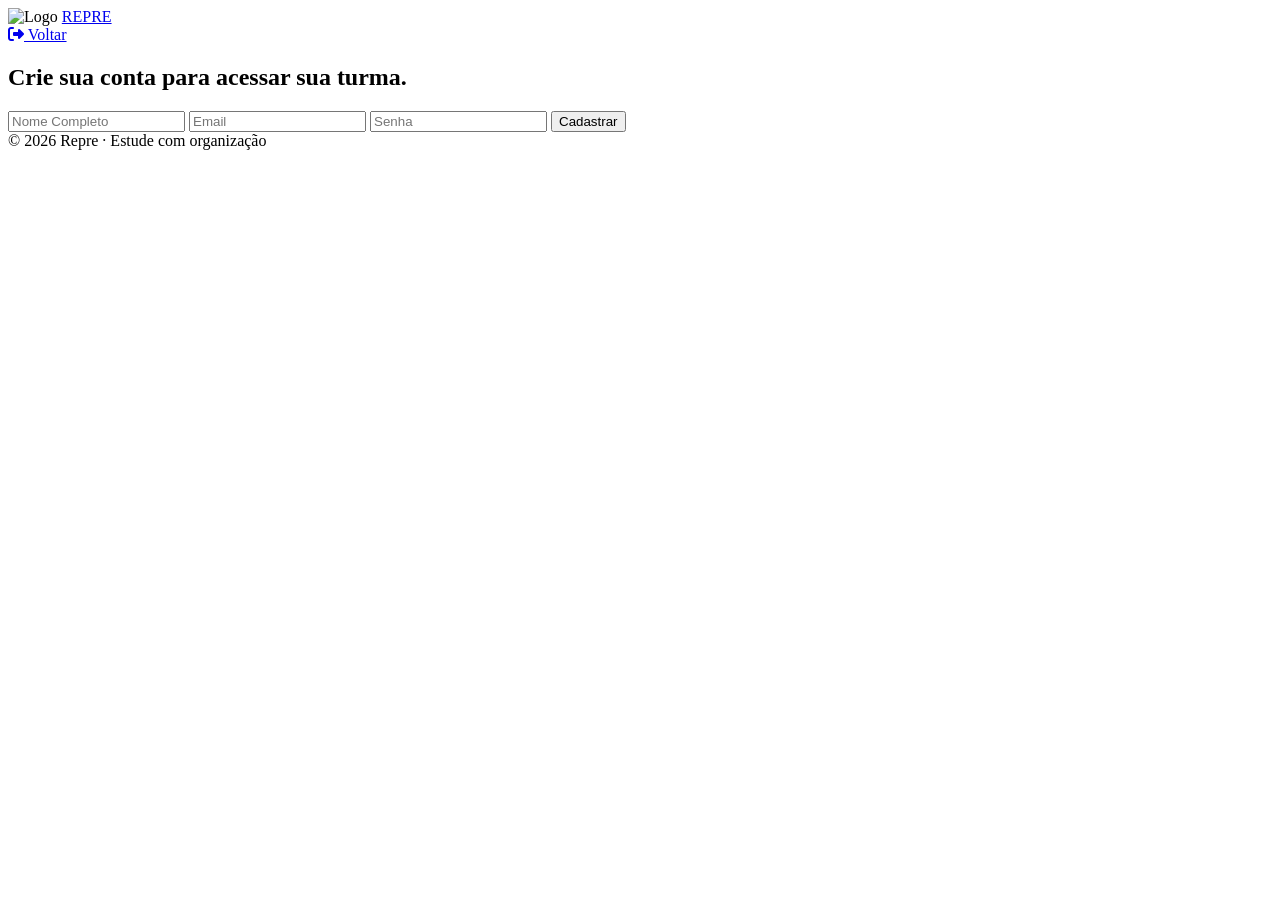
==== cadastro.html @ cb890401 "home-login-register sem os livros caindo" ====
<!doctype html>
<html lang="pt-BR">
  <head>
    <meta charset="UTF-8" />
    <meta name="viewport" content="width=device-width, initial-scale=1.0" />
    <title>Criar Conta</title>
    <link rel="shortcut icon" href="Images/Logo.png" type="image/x-icon" />
    <link rel="stylesheet" href="Styles/login-register.css" />
    <link rel="preconnect" href="https://fonts.googleapis.com" />
    <link rel="preconnect" href="https://fonts.gstatic.com" crossorigin />
    <link
      href="https://fonts.googleapis.com/css2?family=Montserrat:wght@400;500;600;700&display=swap"
      rel="stylesheet"
    />
    <link
      rel="stylesheet"
      href="https://cdnjs.cloudflare.com/ajax/libs/font-awesome/6.7.2/css/all.min.css"
    />
  </head>

  <body>
    <!--<div class="bg-books" id="bgBooks" aria-hidden="true"></div>-->
    <header>
      <div>
        <img src="Images/Logo.png" alt="Logo" height="30px" />
        <!-- <i class="fa-solid fa-graduation-cap" style="color: #584391;"></i> -->
        <a href="index.html">REPRE</a>
      </div>
      <a href="index.html" class="btn back">
        <i class="fa-solid fa-right-from-bracket"></i>
        Voltar
      </a>
    </header>
    <main>
      <div class="card">
        <h2>Crie sua conta para acessar sua turma.</h2>

        <form action="home.html" method="get" class="principal-form">
          <input
            class="form-input"
            type="text"
            name="name"
            placeholder="Nome Completo"
            required
          />
          <input
            class="form-input"
            type="email"
            name="email"
            placeholder="Email"
            required
          />
          <input
            class="form-input"
            type="password"
            name="password"
            placeholder="Senha"
            required
          />
          <button type="submit" class="form-input btn-submit">Cadastrar</button>
        </form>
      </div>
    </main>
    <footer>© 2026 Repre · Estude com organização</footer>

    <script src="funcaolivros.js"></script>
  </body>
</html>
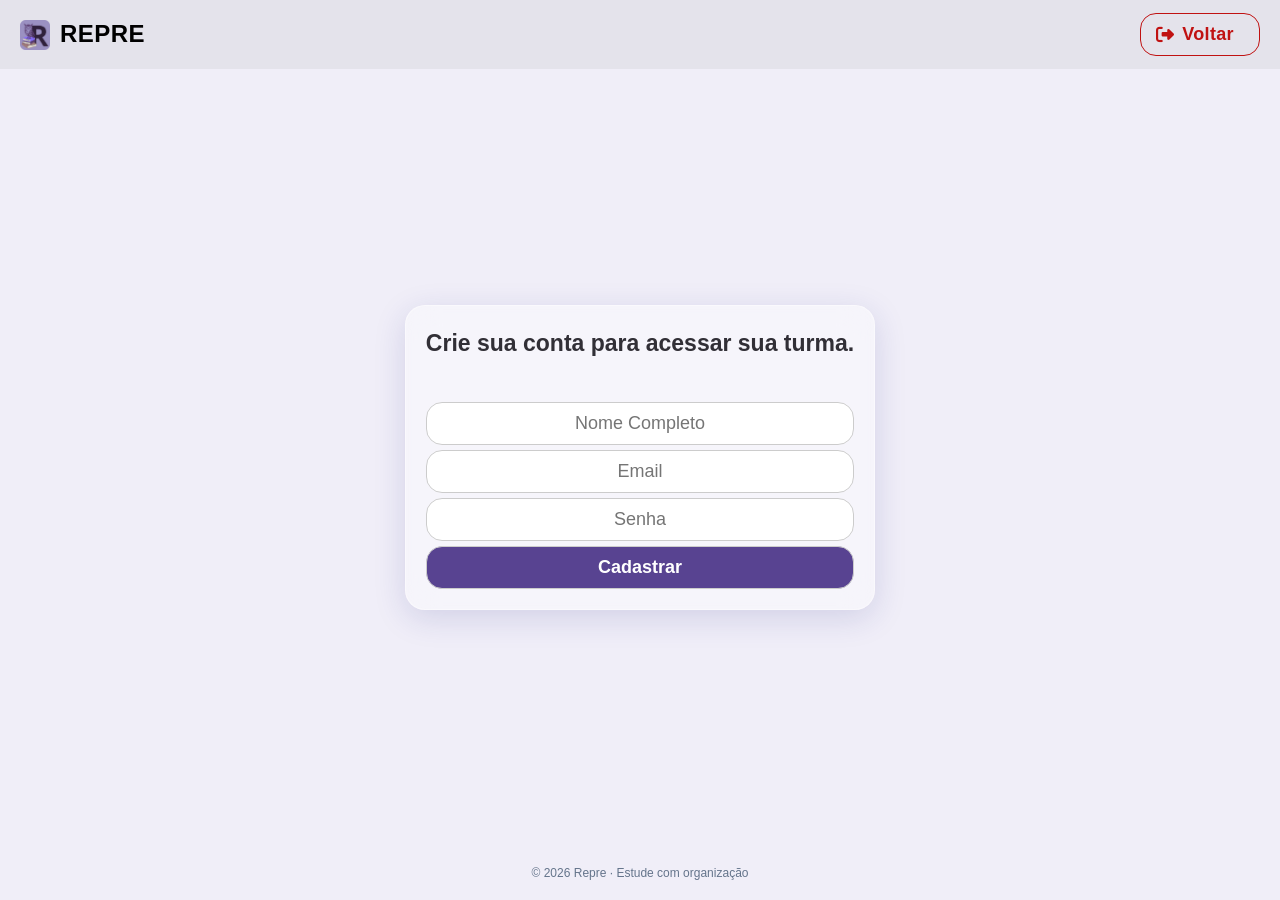
==== commit 756022cd: "login-register-index inicial" ====
--- a/cadastro.html
+++ b/cadastro.html
@@ -1,68 +1,68 @@
-<!doctype html>
-<html lang="pt-BR">
-  <head>
-    <meta charset="UTF-8" />
-    <meta name="viewport" content="width=device-width, initial-scale=1.0" />
-    <title>Criar Conta</title>
-    <link rel="shortcut icon" href="Images/Logo.png" type="image/x-icon" />
-    <link rel="stylesheet" href="Styles/login-register.css" />
-    <link rel="preconnect" href="https://fonts.googleapis.com" />
-    <link rel="preconnect" href="https://fonts.gstatic.com" crossorigin />
-    <link
-      href="https://fonts.googleapis.com/css2?family=Montserrat:wght@400;500;600;700&display=swap"
-      rel="stylesheet"
-    />
-    <link
-      rel="stylesheet"
-      href="https://cdnjs.cloudflare.com/ajax/libs/font-awesome/6.7.2/css/all.min.css"
-    />
-  </head>
-
-  <body>
-    <!--<div class="bg-books" id="bgBooks" aria-hidden="true"></div>-->
-    <header>
-      <div>
-        <img src="Images/Logo.png" alt="Logo" height="30px" />
-        <!-- <i class="fa-solid fa-graduation-cap" style="color: #584391;"></i> -->
-        <a href="index.html">REPRE</a>
-      </div>
-      <a href="index.html" class="btn back">
-        <i class="fa-solid fa-right-from-bracket"></i>
-        Voltar
-      </a>
-    </header>
-    <main>
-      <div class="card">
-        <h2>Crie sua conta para acessar sua turma.</h2>
-
-        <form action="home.html" method="get" class="principal-form">
-          <input
-            class="form-input"
-            type="text"
-            name="name"
-            placeholder="Nome Completo"
-            required
-          />
-          <input
-            class="form-input"
-            type="email"
-            name="email"
-            placeholder="Email"
-            required
-          />
-          <input
-            class="form-input"
-            type="password"
-            name="password"
-            placeholder="Senha"
-            required
-          />
-          <button type="submit" class="form-input btn-submit">Cadastrar</button>
-        </form>
-      </div>
-    </main>
-    <footer>© 2026 Repre · Estude com organização</footer>
-
-    <script src="funcaolivros.js"></script>
-  </body>
-</html>
+<!doctype html>
+<html lang="pt-BR">
+  <head>
+    <meta charset="UTF-8" />
+    <meta name="viewport" content="width=device-width, initial-scale=1.0" />
+    <title>Criar Conta</title>
+    <link rel="shortcut icon" href="Images/Logo.png" type="image/x-icon" />
+    <link rel="stylesheet" href="Styles/login-register.css" />
+    <link rel="preconnect" href="https://fonts.googleapis.com" />
+    <link rel="preconnect" href="https://fonts.gstatic.com" crossorigin />
+    <link
+      href="https://fonts.googleapis.com/css2?family=Montserrat:wght@400;500;600;700&display=swap"
+      rel="stylesheet"
+    />
+    <link
+      rel="stylesheet"
+      href="https://cdnjs.cloudflare.com/ajax/libs/font-awesome/6.7.2/css/all.min.css"
+    />
+  </head>
+
+  <body>
+    <!--<div class="bg-books" id="bgBooks" aria-hidden="true"></div>-->
+    <header>
+      <div>
+        <img src="Images/Logo.png" alt="Logo" height="30px" />
+        <!-- <i class="fa-solid fa-graduation-cap" style="color: #584391;"></i> -->
+        <a href="index.html">REPRE</a>
+      </div>
+      <a href="index.html" class="btn back">
+        <i class="fa-solid fa-right-from-bracket"></i>
+        Voltar
+      </a>
+    </header>
+    <main>
+      <div class="card">
+        <h2>Crie sua conta para acessar sua turma.</h2>
+
+        <form action="home.html" method="get" class="principal-form">
+          <input
+            class="form-input"
+            type="text"
+            name="name"
+            placeholder="Nome Completo"
+            required
+          />
+          <input
+            class="form-input"
+            type="email"
+            name="email"
+            placeholder="Email"
+            required
+          />
+          <input
+            class="form-input"
+            type="password"
+            name="password"
+            placeholder="Senha"
+            required
+          />
+          <button type="submit" class="form-input btn-submit">Cadastrar</button>
+        </form>
+      </div>
+    </main>
+    <footer>© 2026 Repre · Estude com organização</footer>
+
+    <script src="funcaolivros.js"></script>
+  </body>
+</html>
--- a/Styles/login-register.css
+++ b/Styles/login-register.css
@@ -0,0 +1,249 @@
+*,
+*::before,
+*::after {
+    box-sizing: border-box;
+    margin: 0;
+    padding: 0;
+    text-decoration: none;
+    color: inherit;
+}
+
+body {
+    font-family: 'Montserrat', sans-serif;
+    background-color: #f0eef8;
+    min-height: 100vh;
+    display: flex;
+    flex-direction: column;
+    justify-content: space-between;
+}
+
+
+.bg-books {
+    position: fixed;
+    inset: 0;
+    z-index: 0;
+    pointer-events: none;
+    overflow: hidden;
+}
+
+.book {
+    position: absolute;
+    top: -60px;
+    animation: fall linear infinite;
+    will-change: transform;
+}
+
+@keyframes fall {
+    0% {
+        transform: translateY(0) rotate(0deg);
+    }
+
+    100% {
+        transform: translateY(110vh) rotate(360deg);
+    }
+}
+
+@keyframes fade-down {
+    from {
+        opacity: 0;
+        transform: translateY(12px);
+    }
+
+    to {
+        opacity: 1;
+        transform: translateY(0);
+    }
+}
+
+.fade {
+    opacity: 0;
+    animation: fade-down 0.6s ease both;
+}
+
+header{
+    background-color: #e4e3eb;
+    position: relative;
+    z-index: 10;
+    display: flex;
+    align-items: center;
+    padding: 13px 20px;
+    width: 100vw;
+    gap: 10px;
+    font-size: 24px;
+    font-weight: 800;
+    color: var(--slate-700);
+    letter-spacing: 0.02em;
+   
+    justify-content: space-between;
+}
+
+header div{
+    display: flex;
+    gap: 10px;
+}
+
+.btn {
+    width: 100%;
+    border-radius: 16px;
+    font-size: 16px;
+    font-weight: 700;
+    font-family: 'Montserrat', sans-serif;
+    text-align: center;
+    text-decoration: none;
+    cursor: pointer;
+    transition: transform 0.15s ease, box-shadow 0.15s ease, background-color 0.15s ease;
+    letter-spacing: 0.3px;
+}
+.back {
+    padding: 10px 15px;
+    font-size: 18px;
+    max-width: 120px;
+    color: rgb(192, 18, 18);
+    text-decoration: none;
+    display: flex;
+    align-items: center;
+    gap: 8px;
+    border: 1px solid;
+    transition: all 0.2s ease;
+}
+
+.back:hover {
+    background-color: rgb(192, 18, 18);
+    color: #fff;
+    box-shadow: 0 4px 12px rgba(88, 67, 145, 0.15);
+    transform: translateY(-2px);
+}
+
+main{
+    display: flex;
+    justify-content: center;
+}
+
+.card {
+    position: relative;
+    z-index: 10;
+    width: 100%;
+    background: rgba(255, 255, 255, 0.4);
+    backdrop-filter: blur(16px);
+    -webkit-backdrop-filter: blur(16px);
+    border: 1px solid rgba(255, 255, 255, 0.4);
+    padding: 20px;
+    box-shadow: 0 8px 32px 0 rgba(31, 38, 135, 0.15);
+    display: flex;
+    flex-direction: column;
+    align-items: center;
+    gap: 25px;
+}
+
+.card h2{
+    font-size: 18px;
+    font-weight: 700;
+    color: #312f36;
+    text-align: center;
+    line-height: 1.55;
+    animation: fadeDown 0.5s 0.1s ease both;
+}
+
+.principal-form{
+    display: flex;
+    flex-direction: column;
+    width: 100%;
+    gap: 5px;
+}
+
+.form-input {
+    width: 100%;
+    padding: 10px;
+    border-radius: 16px;
+    border: 1.5px solid #ccc;
+    font-size: 15px;
+    font-family: 'Montserrat', sans-serif;
+    text-align: center;
+    transition: border-color 0.15s ease;
+}
+
+.form-input:focus {
+    outline: none;
+    border-color: #584391;
+}
+.btn-submit {
+    background-color: #584391;
+    color: #ffffff;
+    font-weight: 700;
+}
+
+.btn-submit:hover {
+    background-color: #452d7a;
+    box-shadow: 0 6px 20px rgba(88, 67, 145, 0.3);
+    cursor: pointer;
+}
+
+.btn-submit:active {
+    transform: scale(0.99);
+}
+
+.forgot-password {
+    font-weight: 500;
+    color: #584391;
+    transition: color 0.15s ease;
+    text-decoration: underline;
+}
+
+
+.register-link {
+    color: #312f36;
+}
+
+.register-link a{
+    color: #584391;
+    text-decoration: underline;
+    font-weight: 500;
+}
+
+.register-link a:hover, .forgot-password:hover{
+    color: #452d7a;
+    text-shadow: 5px 5px 25px rgba(88, 67, 145, 0.5);
+}
+
+footer {
+    position: relative;
+    z-index: 10;
+    text-align: center;
+    padding: 20px 0;
+    font-size: 12px;
+    color: rgb(100 116 139);
+
+}
+
+
+
+
+@media (min-width: 768px) {
+    body{
+        align-items: center;
+    }
+    main{
+        max-width: 70%;
+    }
+    .card{
+        border-radius: 20px;
+    }
+}
+
+@media (min-width: 1200px) {
+    .card h2{
+        font-size: 23px;
+    }
+    .card{
+        gap: 40px;
+    }
+    .principal-form{
+        display: flex;
+        align-items: center;
+    }
+    
+    .form-input{
+        font-size: 18px;
+        max-width: 450px;
+    }
+}
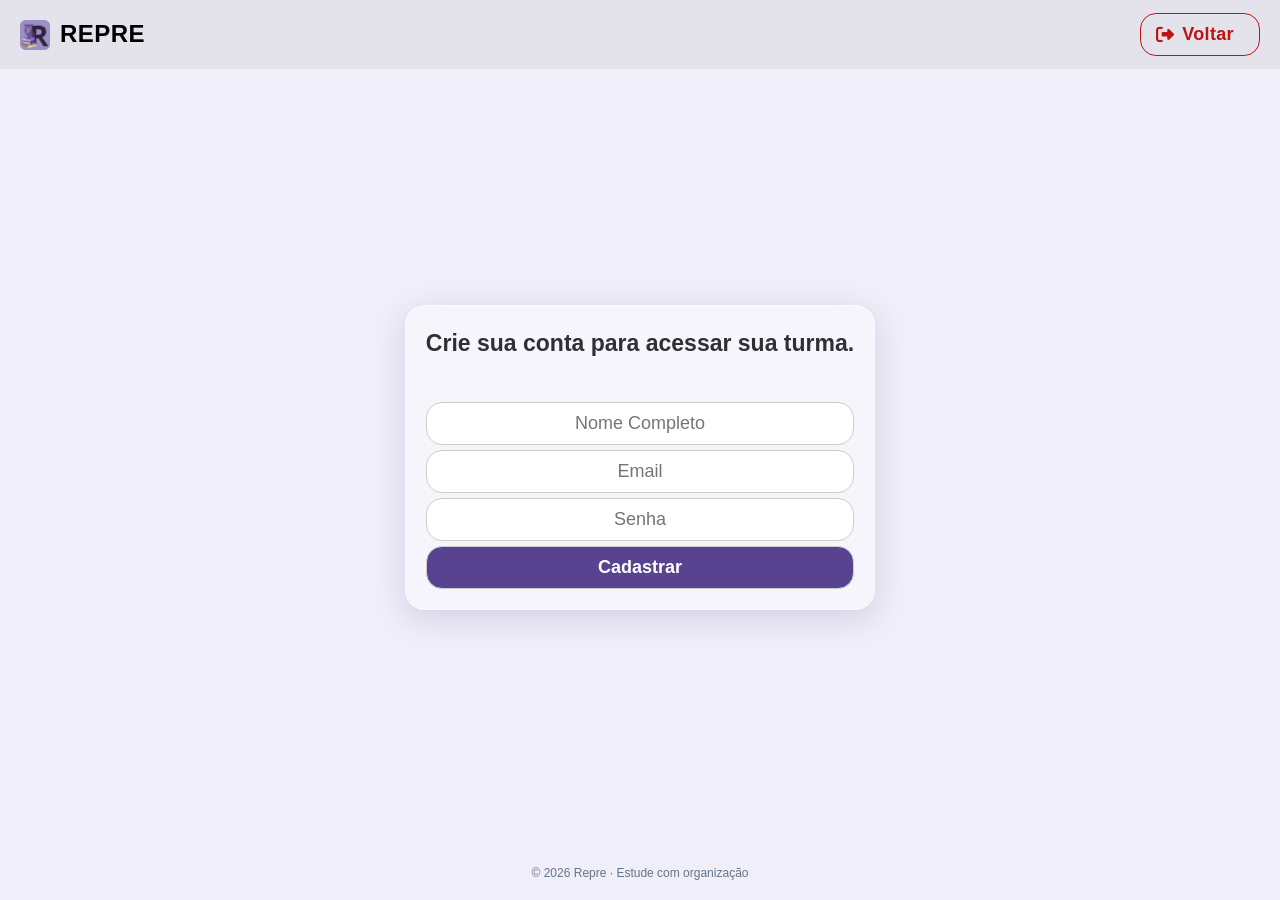
==== commit 346fb0b3: "livrosCaindo" ====
--- a/cadastro.html
+++ b/cadastro.html
@@ -19,7 +19,7 @@
   </head>
 
   <body>
-    <!--<div class="bg-books" id="bgBooks" aria-hidden="true"></div>-->
+    <div class="bg-books" id="bgBooks" aria-hidden="true"></div>
     <header>
       <div>
         <img src="Images/Logo.png" alt="Logo" height="30px" />
